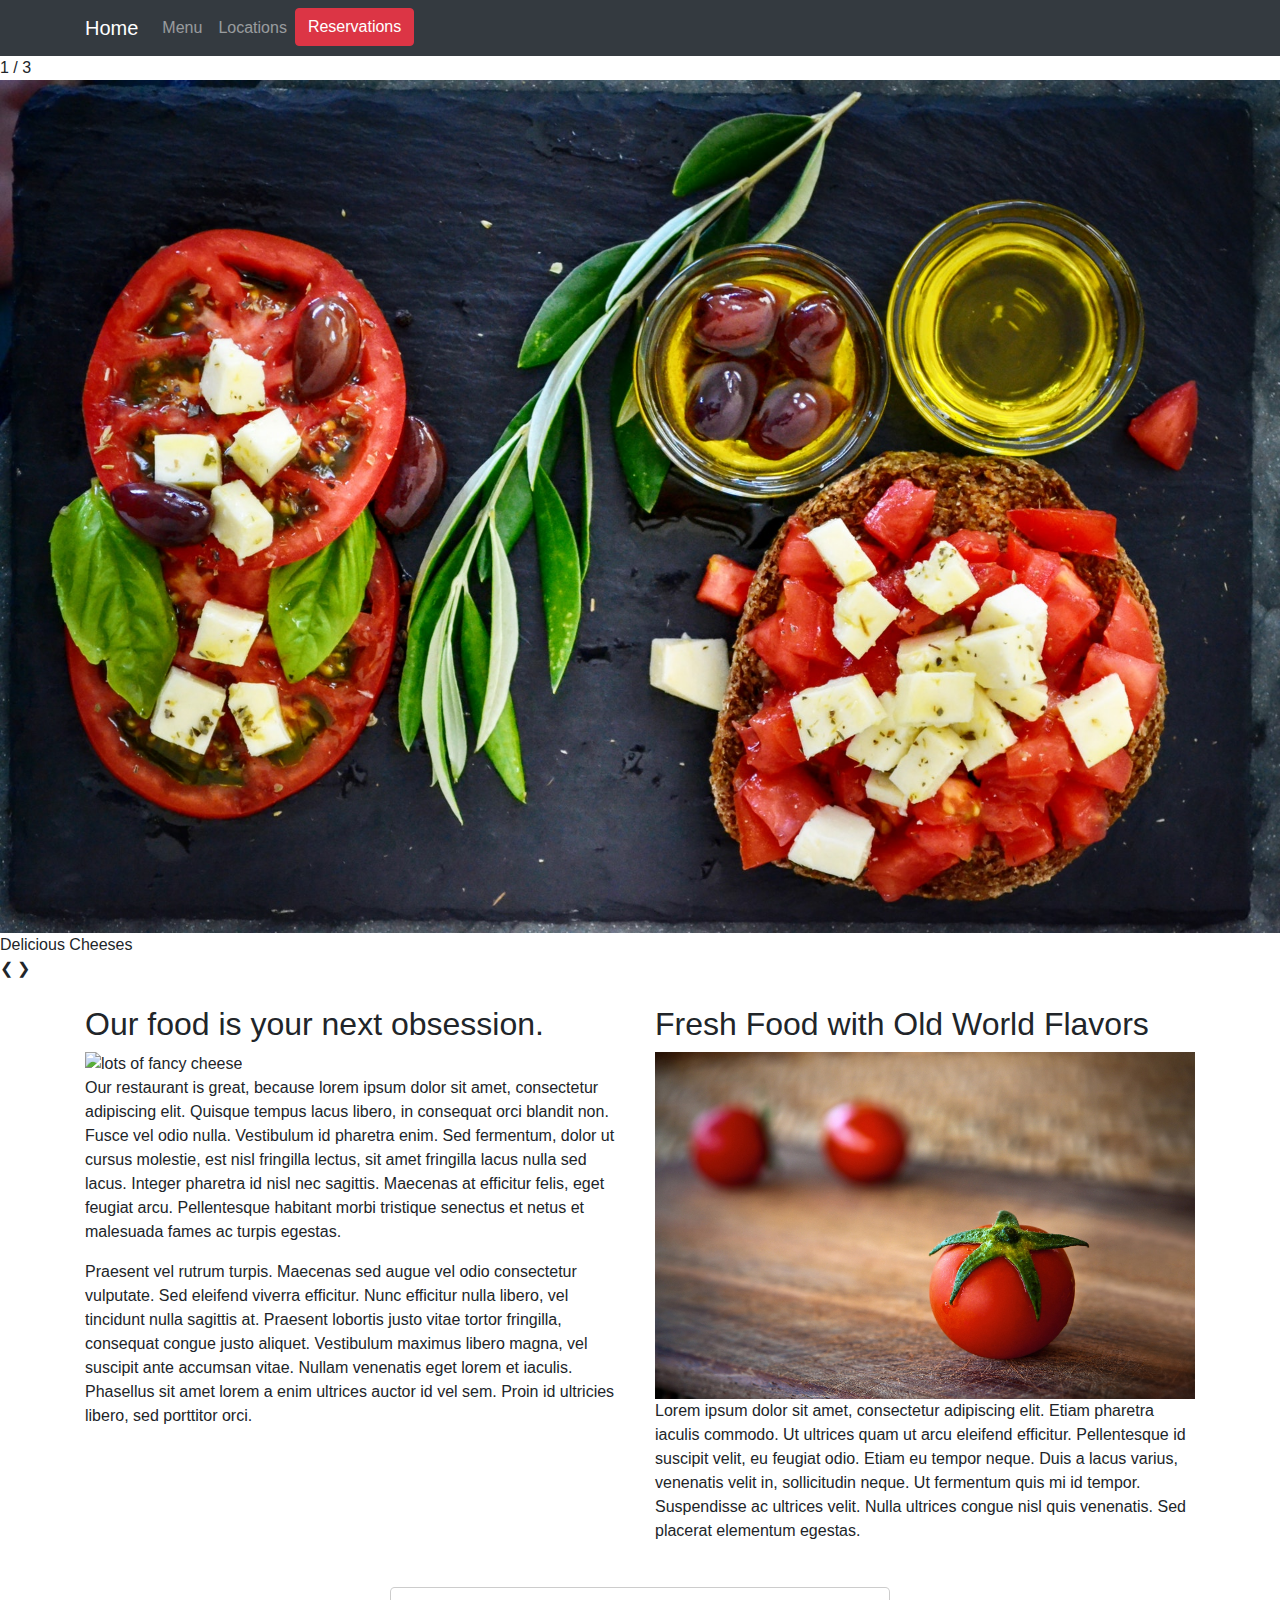
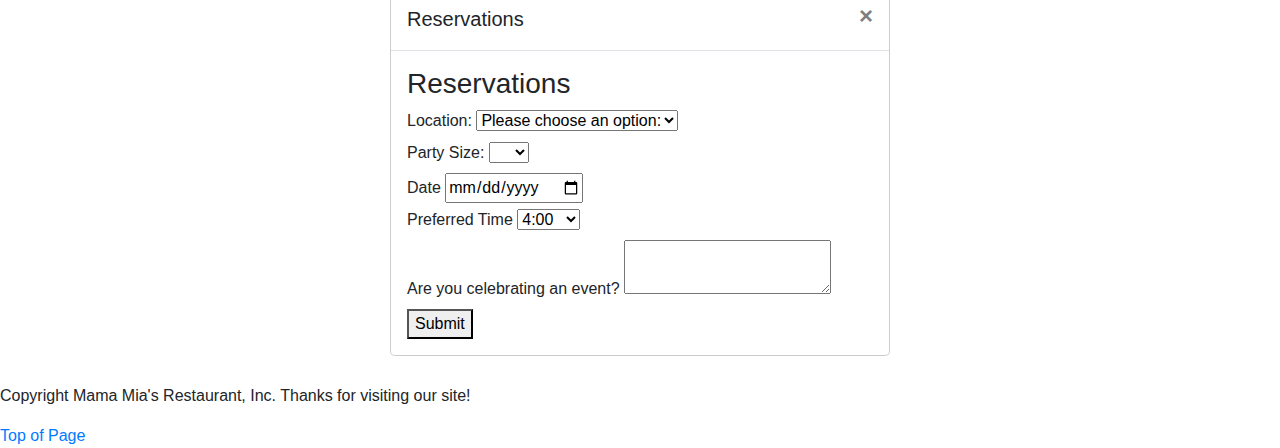
==== index.html @ cb1cb502 "Files added to change the name of the repo." ====
<!DOCTYPE html>
<html lang="en">
<head>
      <meta charset="UTF-8">
      <meta name="viewport" content="width=device-width, initial-scale=1, shrink-to-fit=no">
      <meta http-equiv="X-UA-Compatible" content="ie=edge">
      <link rel="stylesheet" href="https://stackpath.bootstrapcdn.com/bootstrap/4.3.1/css/bootstrap.min.css" integrity="sha384-ggOyR0iXCbMQv3Xipma34MD+dH/1fQ784/j6cY/iJTQUOhcWr7x9JvoRxT2MZw1T" crossorigin="anonymous">
      <link rel="stylesheet" href="css/normalize.css">
      <link rel="stylesheet" href="css/stylesheet.css">
      <title>Mama Mia's Italian Restaurant</title>
  
</head>
<body>
  
     <a name="top"></a>
<div id="blur-modal" class="blur">
    <h1>Welcome to Our Restaurant!</h1>
   



    <nav class="navbar navbar-expand-lg navbar-dark bg-dark fixed-top">
        <div class="container">
          <a class="navbar-brand" href="index.html">Home</a>
            <button class="navbar-toggler" type="button" data-toggle="collapse" data-target="#navbarNav" aria-controls="navbarNav" aria-expanded="false" aria-label="Toggle navigation">
              <span class="navbar-toggler-icon"></span>
            </button>
          <div class="collapse navbar-collapse" id="navbarNav">
                <ul class="navbar-nav">
                  <li class="nav-item">
                    <a class="nav-link" href="menu.html">Menu<span class="sr-only">(current)</span></a>
                  </li>
                  <li class="nav-item">
                    <a class="nav-link" href="locations.html">Locations</a>
                  </li>
                
                  <li><button id="jf-button-reservation" type="button" class="btn btn-danger" onclick="openModal()">Reservations</button></li> 

                </ul>
          </div>
      </div>
    </nav>




<!-- Slideshow container -->
<div class="slideshow-container">

        <!-- Full-width images with number and caption text -->
        <div class="mySlides fade show">
          <div class="numbertext">1 / 3</div>
          <img src="Images/cheese.jpg" style="width:100%">
          <div class="text">Delicious Cheeses</div>
        </div>
      
        <div class="mySlides fade show">
          <div class="numbertext">2 / 3</div>
          <img src="Images/basil.jpg" style="width:100%">
          <div class="text">Homemade Pasta</div>
        </div>
      
        <div class="mySlides fade show">
          <div class="numbertext">3 / 3</div>
          <img src="Images/blur.jpg" style="width:100%">
          <div class="text">Fine Dining</div>
        </div>
      
        <!-- Next and previous buttons -->
        <a class="prev" onclick="plusSlides(-1)">&#10094;</a>
        <a class="next" onclick="plusSlides(1)">&#10095;</a>
      </div>
      <br>
      
      <!-- The dots/circles -->
      <div style="text-align:center">
        <span class="dot" onclick="currentSlide(1)"></span> 
        <span class="dot" onclick="currentSlide(2)"></span> 
        <span class="dot" onclick="currentSlide(3)"></span> 
      </div>

    
       
    <div class="container">
        <div class="row">
            <div class="col-sm">
                <div class="cheesetop">
                    <h2>Our food is your next obsession.</h2>
                    <img class="img-fluid" src="images/smallcheese.png" alt="lots of fancy cheese">
                    <div>
                      <p>Our restaurant is great, because lorem ipsum dolor sit amet, consectetur adipiscing elit. Quisque tempus lacus libero, in consequat orci blandit non. Fusce vel odio nulla. Vestibulum id pharetra enim. Sed fermentum, dolor ut cursus molestie, est nisl fringilla lectus, sit amet fringilla lacus nulla sed lacus. Integer pharetra id nisl nec sagittis. Maecenas at efficitur felis, eget feugiat arcu. Pellentesque habitant morbi tristique senectus et netus et malesuada fames ac turpis egestas.</p>
                
                      <p>Praesent vel rutrum turpis. Maecenas sed augue vel odio consectetur vulputate. Sed eleifend viverra efficitur. Nunc efficitur nulla libero, vel tincidunt nulla sagittis at. Praesent lobortis justo vitae tortor fringilla, consequat congue justo aliquet. Vestibulum maximus libero magna, vel suscipit ante accumsan vitae. Nullam venenatis eget lorem et iaculis. Phasellus sit amet lorem a enim ultrices auctor id vel sem. Proin id ultricies libero, sed porttitor orci.</p>
                    </div>
                </div>
              </div>
              <div class="col-sm">
                <div class=tomatobot>
                    <h2>Fresh Food with Old World Flavors</h2>
                    <img class="img-fluid" src="Images/Tomato.jpg" alt="fresh ingredients in every recipe">
                    <p>Lorem ipsum dolor sit amet, consectetur adipiscing elit. Etiam pharetra iaculis commodo. Ut ultrices quam ut arcu eleifend efficitur. Pellentesque id suscipit velit, eu feugiat odio. Etiam eu tempor neque. Duis a lacus varius, venenatis velit in, sollicitudin neque. Ut fermentum quis mi id tempor. Suspendisse ac ultrices velit. Nulla ultrices congue nisl quis venenatis. Sed placerat elementum egestas.</p>                
                </div>
              </div>
              
            </div>
        </div>
    </div>
  </div>


  



<!-- Modal -->
    <div class="jf-modal-container" id="reservations" tabindex="-1" role="dialog" aria-labelledby="reservations" aria-hidden="true">
      <div class="modal-dialog" role="document">
        <div class="modal-content">
          <div class="modal-header">
            <h5 class="modal-title" id="exampleModalLabel">Reservations</h5>
            <button id="close-modal" type="button" onclick="closeModal()" class="close" data-dismiss="modal" aria-label="Close">
              <span aria-hidden="true">&times;</span>
            </button>
          </div>
          <div class="modal-body">

            <!-- Form Fields Begin -->
           
            <form class="form" action="index.html" method="post">
              <h3>Reservations</h3>
                  <label for="location">Location:</label> 
                  <select id="location" required> <br>
                      <option value="">Please choose an option:</option>
                          <option value="Louisville">Louisville</option>
                          <option value="Nashville">Nashville</option>
                          <option value="Cincinnati">Cincinnati</option>
                  
                  </select> <br>
                  
                  <label for="party_size">Party Size:</label>
                  <select id="party_size" required>
                      <option value="1"></option>
                      <option value="2">2</option>
                      <option value="3">3</option>
                      <option value="4">4</option>
                      <option value="5">5</option>
                      <option value="6">6</option>
                      <option value="7">7</option>
                      <option value="8">8</option>
                      <option value="9">9</option>
                      <option value="10">10</option>
                      <option value="11">11</option>
                      <option value="12">12</option>
                  </select> <br>
              
                  <label for="date">Date</label>
                  <input type="date" id="date" name="date" required><br>
              
                  <label for="time">Preferred Time</label>
                  <select id="time" required>
                      <option value="4:00">4:00</option>
                      <option value="5:00">5:00</option>
                      <option value="6:00">6:00</option>
                      <option value="7:00">7:00</option>
                      <option value="8:00">8:00</option>
                      <option value="9:00">9:00</option>
                      <option value="10:00">10:00</option>   
              
              </select>
              <br>
              
                  <label for="occasion">Are you celebrating an event?</label>
                  <textarea id="occasion" name="occasion"></textarea>
              
                  <button class = "myButton" type="submit">Submit</button>
              </form>
                  <!-- Form Fields End -->

          </div>
          <!-- <div class="modal-footer">
            <button type="button" class="btn btn-secondary" data-dismiss="modal">Close</button>
            <button type="button" class="btn btn-primary">Submit</button>
          </div> -->
        </div>
      </div>
    </div>


        <script src="https://code.jquery.com/jquery-3.3.1.slim.min.js" integrity="sha384-q8i/X+965DzO0rT7abK41JStQIAqVgRVzpbzo5smXKp4YfRvH+8abtTE1Pi6jizo" crossorigin="anonymous"></script>
        <script src="https://cdnjs.cloudflare.com/ajax/libs/popper.js/1.14.7/umd/popper.min.js" integrity="sha384-UO2eT0CpHqdSJQ6hJty5KVphtPhzWj9WO1clHTMGa3JDZwrnQq4sF86dIHNDz0W1" crossorigin="anonymous"></script>
        <script src="https://stackpath.bootstrapcdn.com/bootstrap/4.3.1/js/bootstrap.min.js" integrity="sha384-JjSmVgyd0p3pXB1rRibZUAYoIIy6OrQ6VrjIEaFf/nJGzIxFDsf4x0xIM+B07jRM" crossorigin="anonymous"></script>
        <script src="carscript.js"></script>
        <script src="script.js"></script>
     
<footer class="footer">
  <p>Copyright Mama Mia's Restaurant, Inc. Thanks for visiting our site!</p>
  <a href="#top">Top of Page</a>
</footer>

</body>





</html>
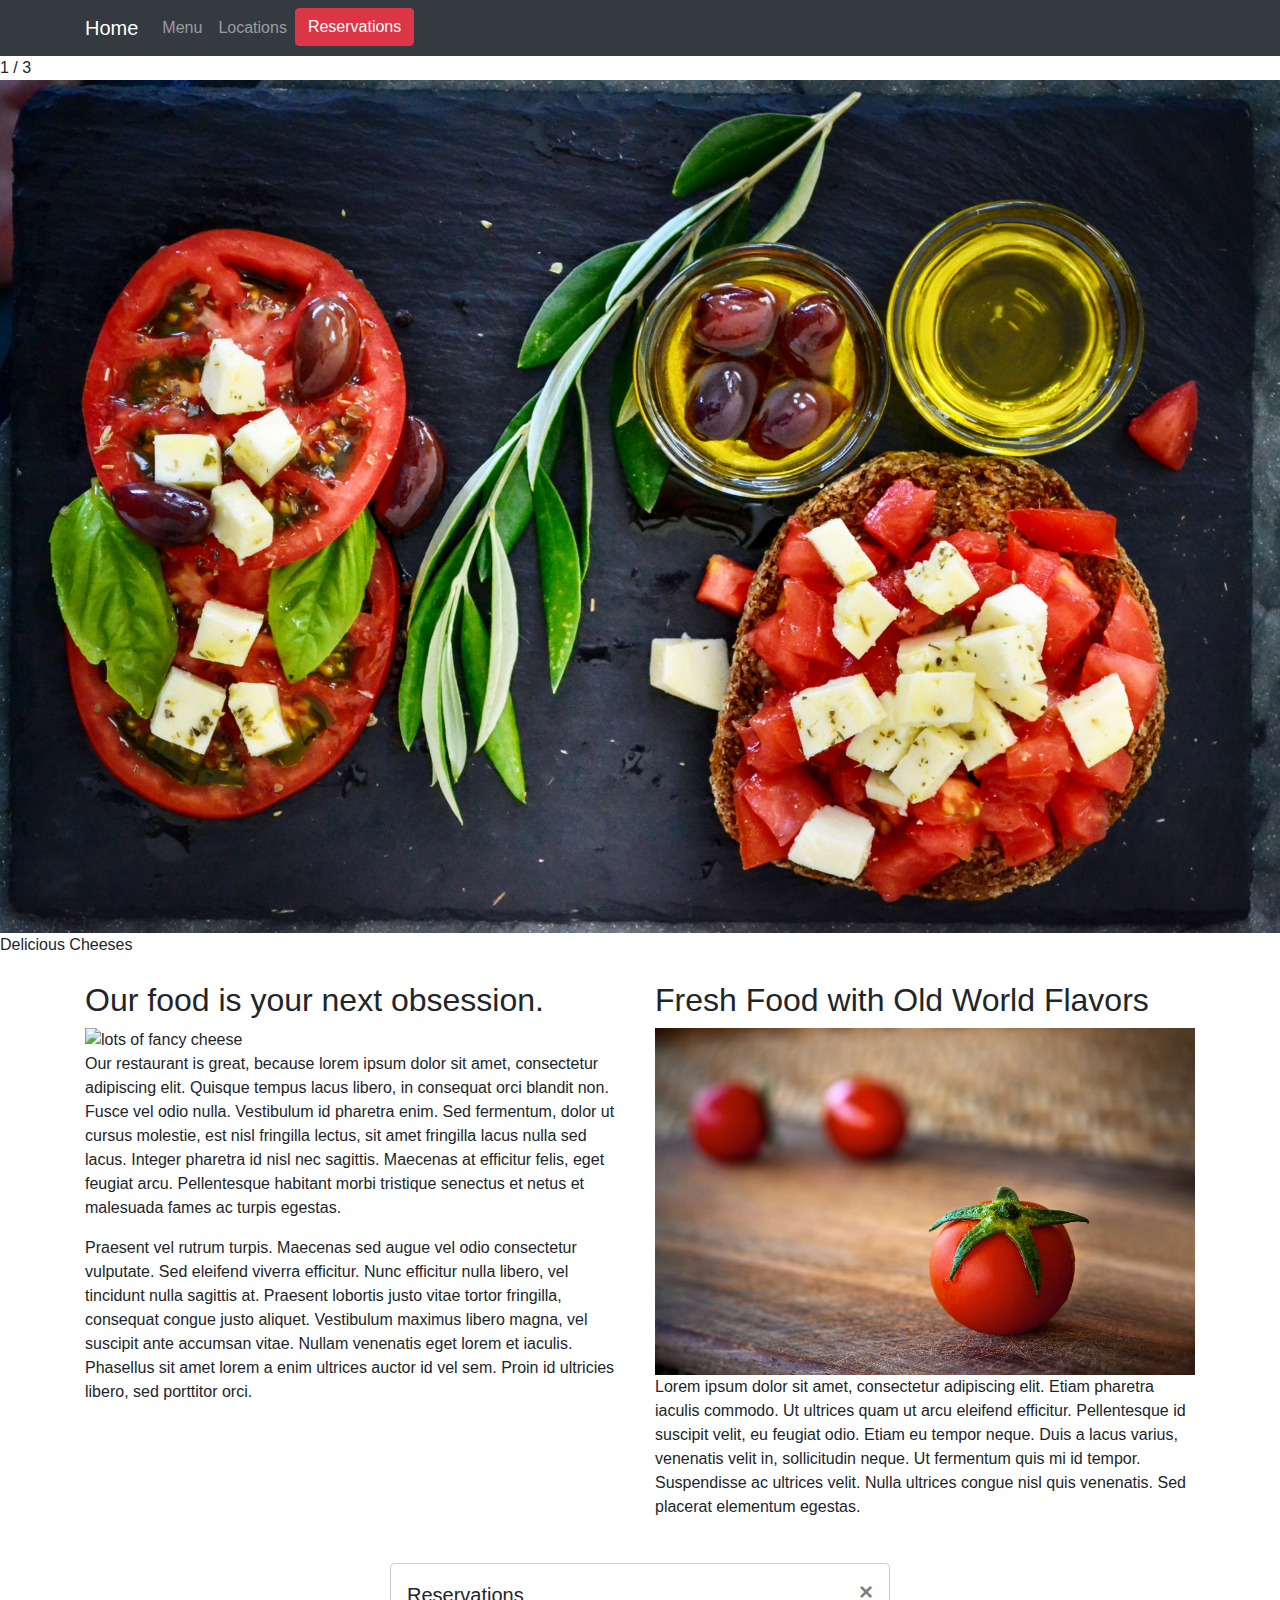
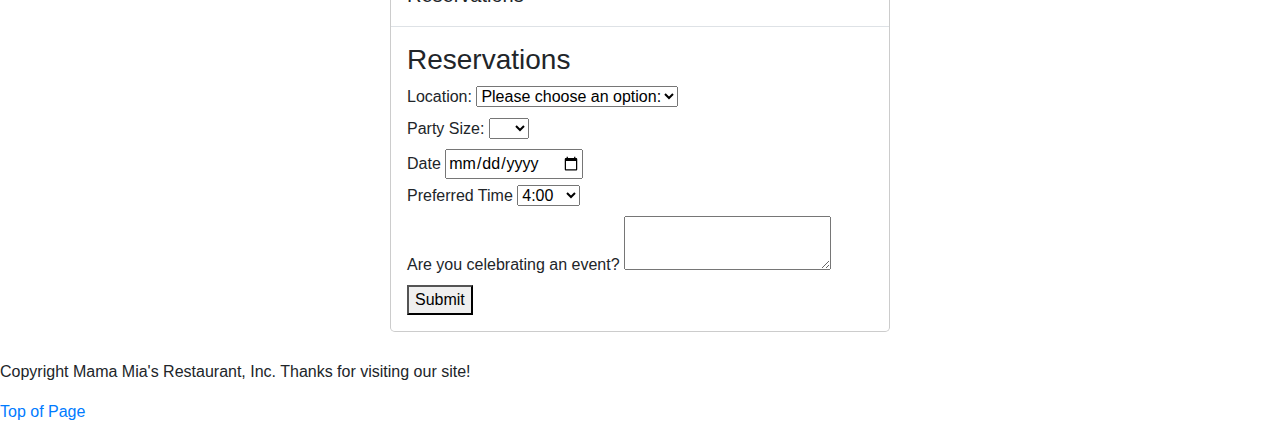
==== commit 5ca910ba: "Removed arrows and buttons for carousel" ====
--- a/index.html
+++ b/index.html
@@ -14,7 +14,7 @@
   
      <a name="top"></a>
 <div id="blur-modal" class="blur">
-    <h1>Welcome to Our Restaurant!</h1>
+    <h1 class="title-marg">Welcome to Our Restaurant!</h1>
    
 
 
@@ -66,18 +66,11 @@
           <div class="text">Fine Dining</div>
         </div>
       
-        <!-- Next and previous buttons -->
+        <!-- Next and previous buttons
         <a class="prev" onclick="plusSlides(-1)">&#10094;</a>
-        <a class="next" onclick="plusSlides(1)">&#10095;</a>
+        <a class="next" onclick="plusSlides(1)">&#10095;</a> -->
       </div>
       <br>
-      
-      <!-- The dots/circles -->
-      <div style="text-align:center">
-        <span class="dot" onclick="currentSlide(1)"></span> 
-        <span class="dot" onclick="currentSlide(2)"></span> 
-        <span class="dot" onclick="currentSlide(3)"></span> 
-      </div>
 
     
        
@@ -98,7 +91,7 @@
                 <div class=tomatobot>
                     <h2>Fresh Food with Old World Flavors</h2>
                     <img class="img-fluid" src="Images/Tomato.jpg" alt="fresh ingredients in every recipe">
-                    <p>Lorem ipsum dolor sit amet, consectetur adipiscing elit. Etiam pharetra iaculis commodo. Ut ultrices quam ut arcu eleifend efficitur. Pellentesque id suscipit velit, eu feugiat odio. Etiam eu tempor neque. Duis a lacus varius, venenatis velit in, sollicitudin neque. Ut fermentum quis mi id tempor. Suspendisse ac ultrices velit. Nulla ultrices congue nisl quis venenatis. Sed placerat elementum egestas.</p>                
+                    <p class="foot-home">Lorem ipsum dolor sit amet, consectetur adipiscing elit. Etiam pharetra iaculis commodo. Ut ultrices quam ut arcu eleifend efficitur. Pellentesque id suscipit velit, eu feugiat odio. Etiam eu tempor neque. Duis a lacus varius, venenatis velit in, sollicitudin neque. Ut fermentum quis mi id tempor. Suspendisse ac ultrices velit. Nulla ultrices congue nisl quis venenatis. Sed placerat elementum egestas.</p>                
                 </div>
               </div>
               
